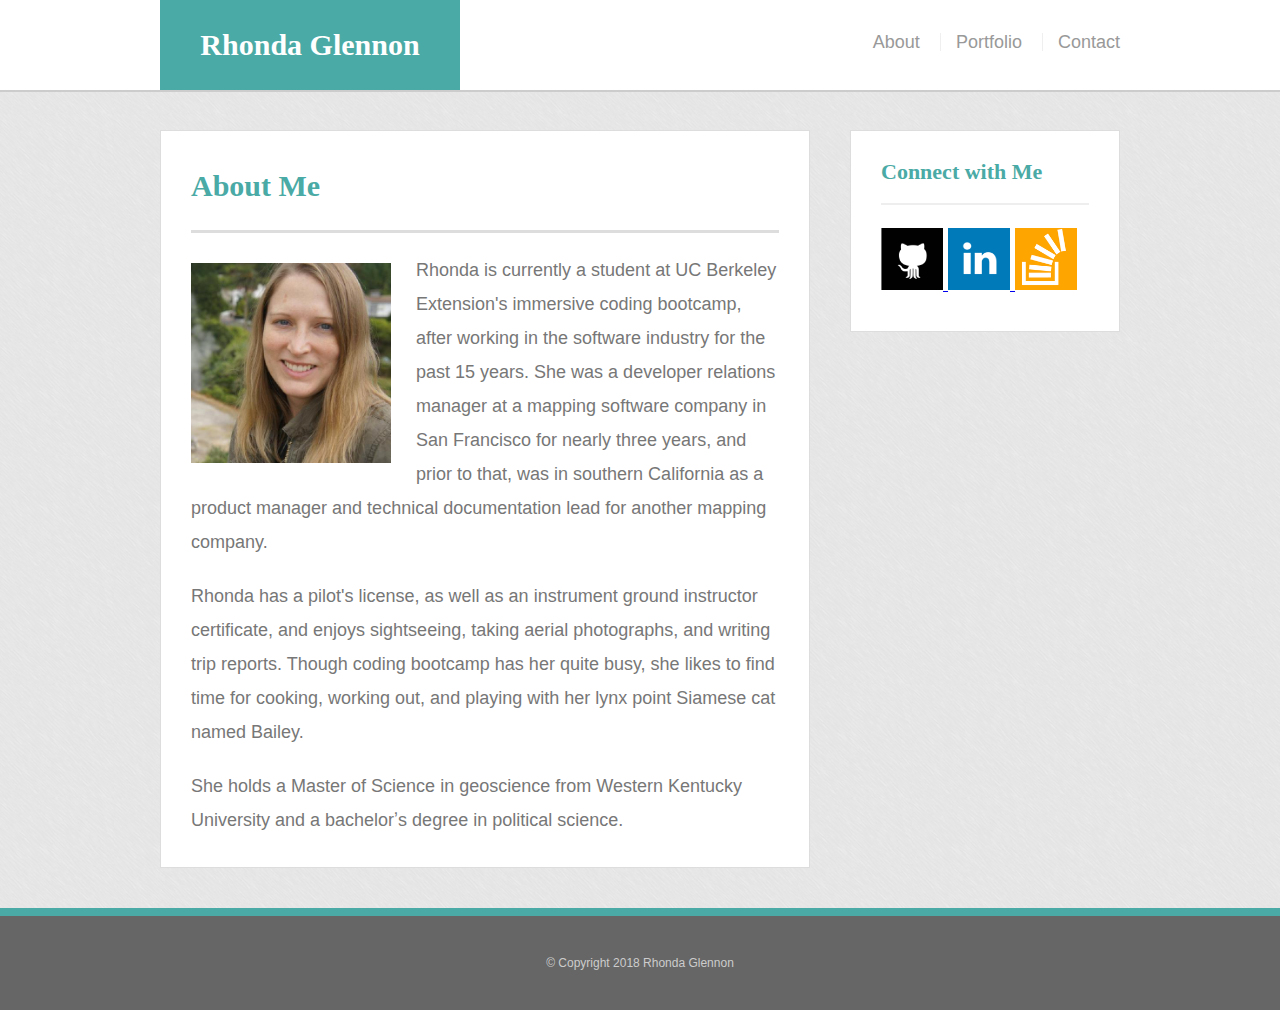
==== index.html @ 1501907f "initial commit of files" ====
<!DOCTYPE html>

<html lang="en-us">
	
<head>
  <meta charset="UTF-8">
	<title>About | Rhonda Glennon</title>
	<link rel="stylesheet" type="text/css" href="assets/css/reset.css">
	<link rel="stylesheet" type="text/css" href="assets/css/style.css">
</head>

<body>

<header id="masthead">
   <div class="container">
      <a href="index.html" id="logo">Rhonda Glennon</a>
      <nav>
        <a href="index.html">About</a>
        <a href="portfolio.html">Portfolio</a>
        <a href="contact.html">Contact</a>
      </nav>
    </div>
</header>

  <div id="main-container" class="container">
    <section class="main-section">
     	<h1>About Me</h1>

      <img src="assets/images/rhonda.jpeg" class="auth-image" alt="Rhonda Glennon profile photo">

      <p>Rhonda is currently a student at UC Berkeley Extension's immersive coding bootcamp, after working in the software industry for the past 15 years. She was a developer relations manager at a mapping software company in San Francisco for nearly three years, and prior to that, was in southern California as a product manager and technical documentation lead for another mapping company.</p>

      <p>Rhonda has a pilot's license, as well as an instrument ground instructor certificate, and enjoys sightseeing, taking aerial photographs, and writing trip reports. Though coding bootcamp has her quite busy, she likes to find time for cooking, working out, and playing with her lynx point Siamese cat named Bailey.</p>

			<p>She holds a Master of Science in geoscience from Western Kentucky University and a bachelorʼs degree in political science. </p>

    </section>

		<section class="sidebar">
			<div id="connect">
			<h2>Connect with Me</h2>

			<a href="https://github.com/rmglennon"><img class="social" src="assets/images/github.png" alt="GitHub">
			</a> 
			<a href="https://www.linkedin.com/in/rmglennon"><img class="social" src="assets/images/linkedin.png" alt="LinkedIn">
			</a>
			<a href="https://stackexchange.com/users/512843/rhonda"><img class="social" src="assets/images/stackoverflow.png" alt="StackExchange">
			</a>
		</div>
	</section>
</div>

	<footer>
		<div class="container">
			&copy; Copyright 2018 Rhonda Glennon
		</div>
	</footer>	
	
</body>
</html>
---- assets/css/style.css ----
body {
  font-family: Arial, "Helvetica Neue", Helvetica, sans-serif;
  font-size: 18px;
  line-height: 34px;
  color: #777;
  background: url("../images/brushed.png");
}

* {
  box-sizing: border-box;
}

/* general */

.container {
  width: 100%;
  max-width: 960px;
  margin: 0 auto;
  clear: both;
}

h1,
h2,
h3,
p {
  margin-bottom: 20px;
}

p:last-child {
  margin-bottom: 0;
}

h1,
h2,
h3 {
  font-family: Georgia, Times, "Times New Roman", serif;
  font-weight: 700;
  color: #4aaaa5;
}

h1 {
  padding-bottom: 20px;
  font-size: 30px;
  line-height: 49px;
  border-bottom: 3px solid #ddd;
}

h2,
h3 {
  font-size: 22px;
}

/* header */

#masthead {
  position: fixed;
  z-index: 99;
  width: 100%;
  margin: 0 0 30px;
  overflow: auto;
  color: #fff;
  background: #fff;
  border-bottom: 2px solid #ccc;
}

#logo {
  float: left;
  width: 300px;
  height: 90px;
  font-family: Georgia, Times, "Times New Roman", serif;
  font-size: 30px;
  font-weight: 700;
  line-height: 90px;
  color: #fff;
  text-align: center;
  text-decoration: none;
  background: #4aaaa5;
}

nav {
  float: right;
  margin-top: 25px;
}

nav a {
  display: inline-block;
  padding-left: 15px;
  margin-left: 15px;
  line-height: 18px;
  color: #999;
  text-decoration: none;
  border-left: 1px solid #efefef;
}

nav a:first-child {
  border-left: 0 none;
}

/* footer */

footer {
  padding: 30px 0;
  clear: both;
  font-size: 12px;
  color: #fff;
  color: #ccc;
  text-align: center;
  background: #666;
  border-top: 8px solid #4aaaa5;
}

/* sidebar */

.sidebar {
  float: right;
  width: 100%;
  max-width: 270px;
  padding: 30px;
  margin-bottom: 20px;
  background: #fff;
  border: 1px solid #ddd;
}

h3,
.sidebar h2 {
  padding-bottom: 20px;
  margin-bottom: 15px;
  line-height: 22px;
  border-bottom: 2px solid #eee;
}

.social {
  width: 62px;
  height: 62px;
  margin-top: 8px;
  margin-right: 5px;
}

.social:last-child {
  margin-right: 0;
}

/* main */

#main-container {
  padding-top: 130px;
}

.main-section {
  float: left;
  width: 100%;
  max-width: 650px;
  padding: 30px;
  margin: 0 0 40px;
  background: #fff;
  border: 1px solid #ddd;
}

/* portfolio page */

.work {
  position: relative;
  float: left;
  width: 274px;
  margin: 20px 0 25px;
  overflow: auto;
}

.work:nth-child(even) {
  margin-right: 40px;
}

.work img {
  width: 100%;
  border: 0 none;
  opacity: 0.8;
}

.work h3 {
  position: absolute;
  bottom: 20px;
  width: 100%;
  padding: 15px;
  margin-bottom: 0;
  font-weight: 300;
  line-height: 30px;
  color: #fff;
  text-align: center;
  background: #4aaaa5;
  border-bottom: 0;
}

.auth-image {
  float: left;
  width: 200px;
  height: auto;
  margin-top: 10px;
  margin-right: 25px;
}

/* contact page */

#contact-form ul {
  margin-bottom: 20px;
}

#contact-form li {
  margin-bottom: 10px;
}

label,
input[type=text],
input[type=email],
textarea {
  display: block;
  width: 100%;
}

input[type=text],
input[type=email],
textarea {
  height: 35px;
  padding: 0 10px;
  font-size: 14px;
  border: 1px solid #ddd;
}

textarea {
  height: 200px;
}

input[type=submit] {
  padding: 10px 30px;
  font-size: 18px;
  color: #fff;
  cursor: pointer;
  background: #4aaaa5;
  border: 0 none;
}
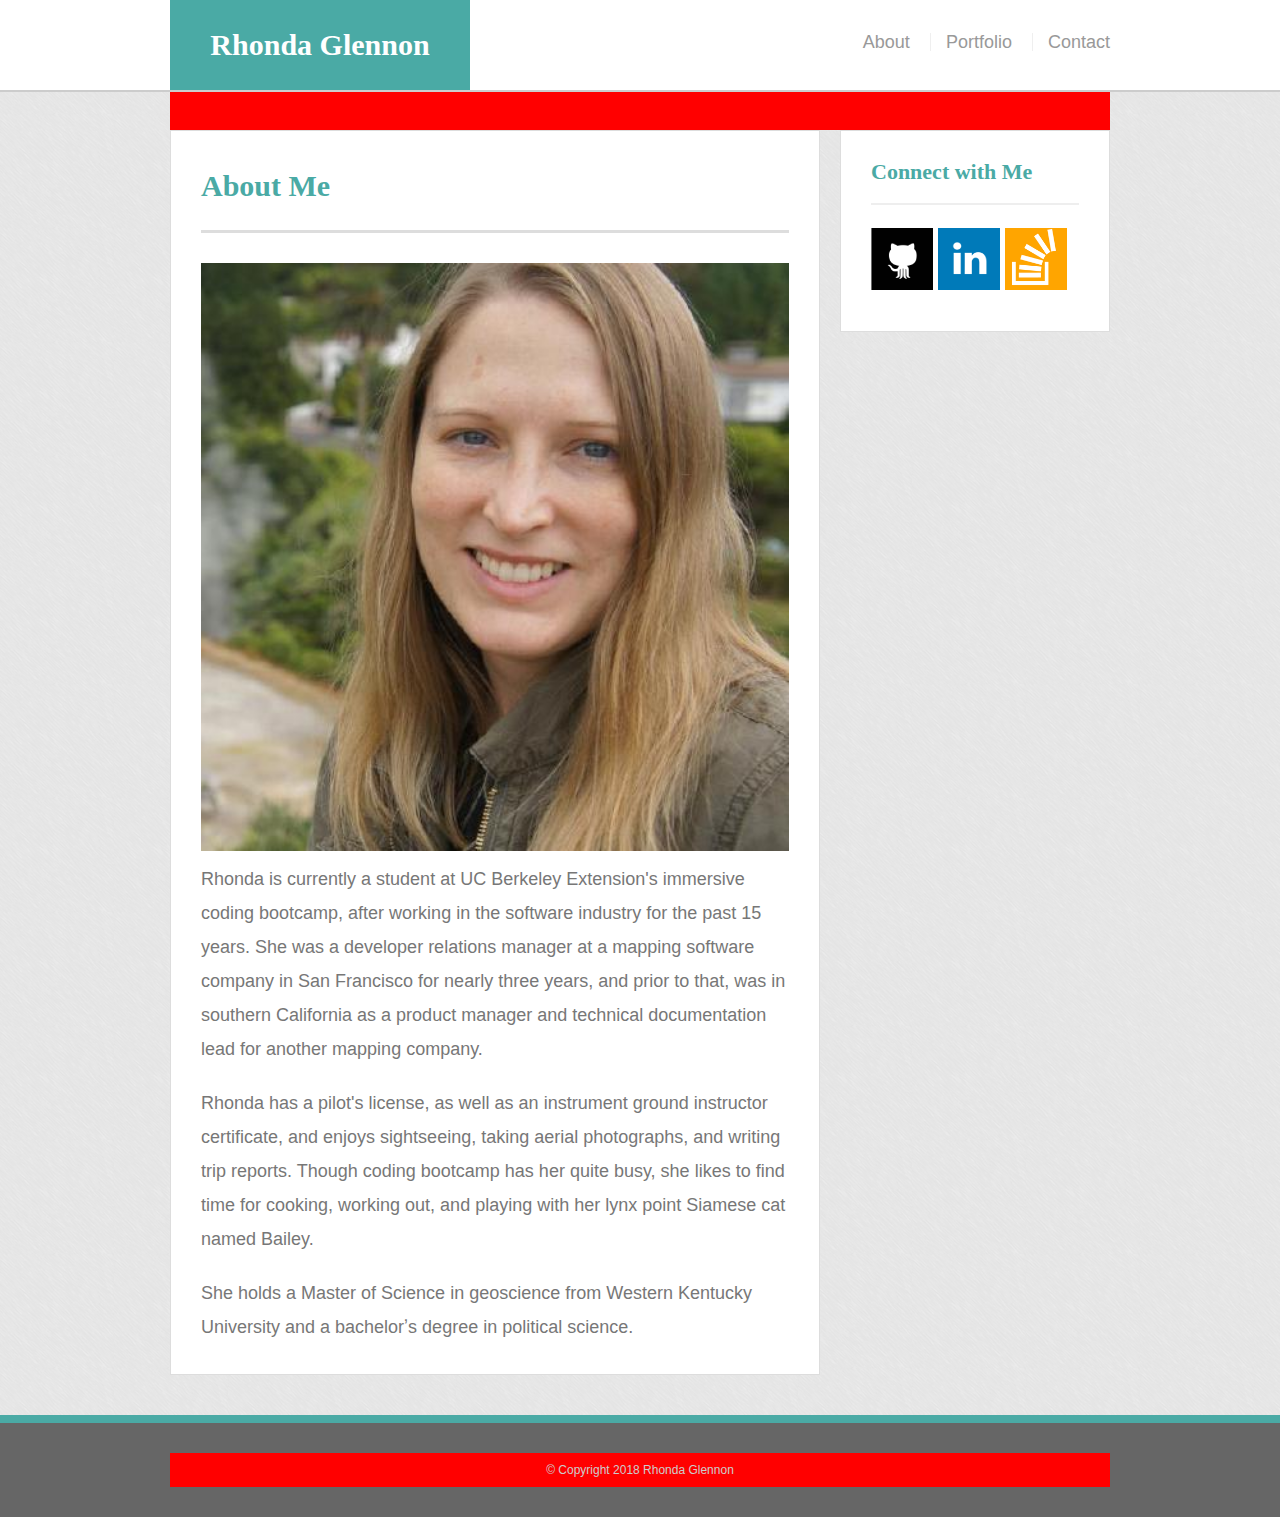
==== commit 7cc75715: "add initial media queries to css" ====
--- a/index.html
+++ b/index.html
@@ -4,6 +4,7 @@
 	
 <head>
   <meta charset="UTF-8">
+  <meta name="viewport" content="width=device-width, initial-scale=1">
 	<title>About | Rhonda Glennon</title>
 	<link rel="stylesheet" type="text/css" href="assets/css/reset.css">
 	<link rel="stylesheet" type="text/css" href="assets/css/style.css">
--- a/assets/css/style.css
+++ b/assets/css/style.css
@@ -129,6 +129,10 @@
   border-bottom: 2px solid #eee;
 }
 
+.sidebar a {
+	text-decoration: none;
+}
+
 .social {
   width: 62px;
   height: 62px;
@@ -236,4 +240,178 @@
   cursor: pointer;
   background: #4aaaa5;
   border: 0 none;
-}+}
+
+/* Set breakpoints at 980px, 768px, and 640px screen widths */
+
+@media only screen and (min-width: 980px) {
+  .container {
+    background-color: red;
+    max-width: 940px;
+/*    margin-left: 20px;
+    margin-right: 20px;*/
+  }
+
+.auth-image {
+	float: none;
+	width: 100%;
+}
+
+	body { 
+		margin: 0 auto; 
+	}
+}
+
+@media only screen and (max-width: 979px) and (min-width: 768px) {
+  .container {
+    background-color: orange;
+    max-width: 728px;
+/*    margin-left: 20px;
+    margin-right: 20px;*/
+  }
+
+	body { 
+		margin: 0 auto; 
+  }
+
+  .sidebar {
+  	max-width: 100%;
+    float: left;
+  }
+
+  .main-section {
+  	max-width: 100%
+  }
+
+	.auth-image {
+		width: 50%;
+	}
+
+}
+
+@media only screen and (max-width: 767px) and (min-width: 640px) {
+  .container {
+    background-color: yellow;
+    max-width: 610px;
+/*    margin-left: 20px;
+    margin-right: 20px;*/
+  }
+
+	body { 
+		margin: 0 auto; 
+  }
+
+  .sidebar {
+  	max-width: 100%;
+    float: left;
+  }
+
+  .main-section {
+  	max-width: 100%
+  }  
+
+  .auth-image {
+		width: 50%;
+	}
+}
+
+@media only screen and (max-width: 639px) {
+  .container {
+    background-color: green;
+    max-width: 609px;
+/*    margin-left: 20px;
+    margin-right: 20px;*/
+  }
+
+	body { 
+		margin: 0 auto; 
+  }
+
+  .sidebar {
+  	max-width: 100%;
+    float: left;
+  }
+
+  .main-section {
+  	max-width: 100%
+  } 
+
+  #logo {
+/*  float: left;*/
+  width: 100%;
+  height: 50px;
+  font-size: 28px;
+	line-height: 50px;
+	}
+
+
+/* look at this and the images, and the rest of the html pages */
+	.nav {
+		float: none;
+		width: 100%;
+		text-align: center;
+	}
+
+	h1 {
+		font-size: 24px;
+		padding-bottom: 0px;
+	}
+
+	h2,
+	h3 {
+		font-size: 20px;
+	}
+
+	body {
+		font-size: 16px;
+		line-height: 30px;
+	}
+
+	.main-section,
+	.sidebar {
+		padding: 20px;
+	}
+
+}
+
+
+/*@media only screen and (min-width: 980px) {
+  .container {
+    max-width: 940px;
+    margin-left: 20px;
+    margin-right: 20px;
+  }
+}
+
+@media only screen and (min-width: 768px) and (max-width: 979px) {
+  .container {
+    max-width: 600px;
+    margin-left: 20px;
+    margin-right: 20px;
+  }
+
+  #main-container {
+    width: 100%;
+  }
+  .sidebar {
+    max-width: 100%;
+    float: left;
+  }
+}
+
+@media only screen and (max-width: 767px) {
+  .container {
+    max-width: 600px;
+    margin-left: 20px;
+    margin-right: 20px;
+  }
+
+  #main-container {
+    width: 100%;
+  }
+  .sidebar {
+    max-width: 100%;
+    float: left;
+  }
+}*/
+
